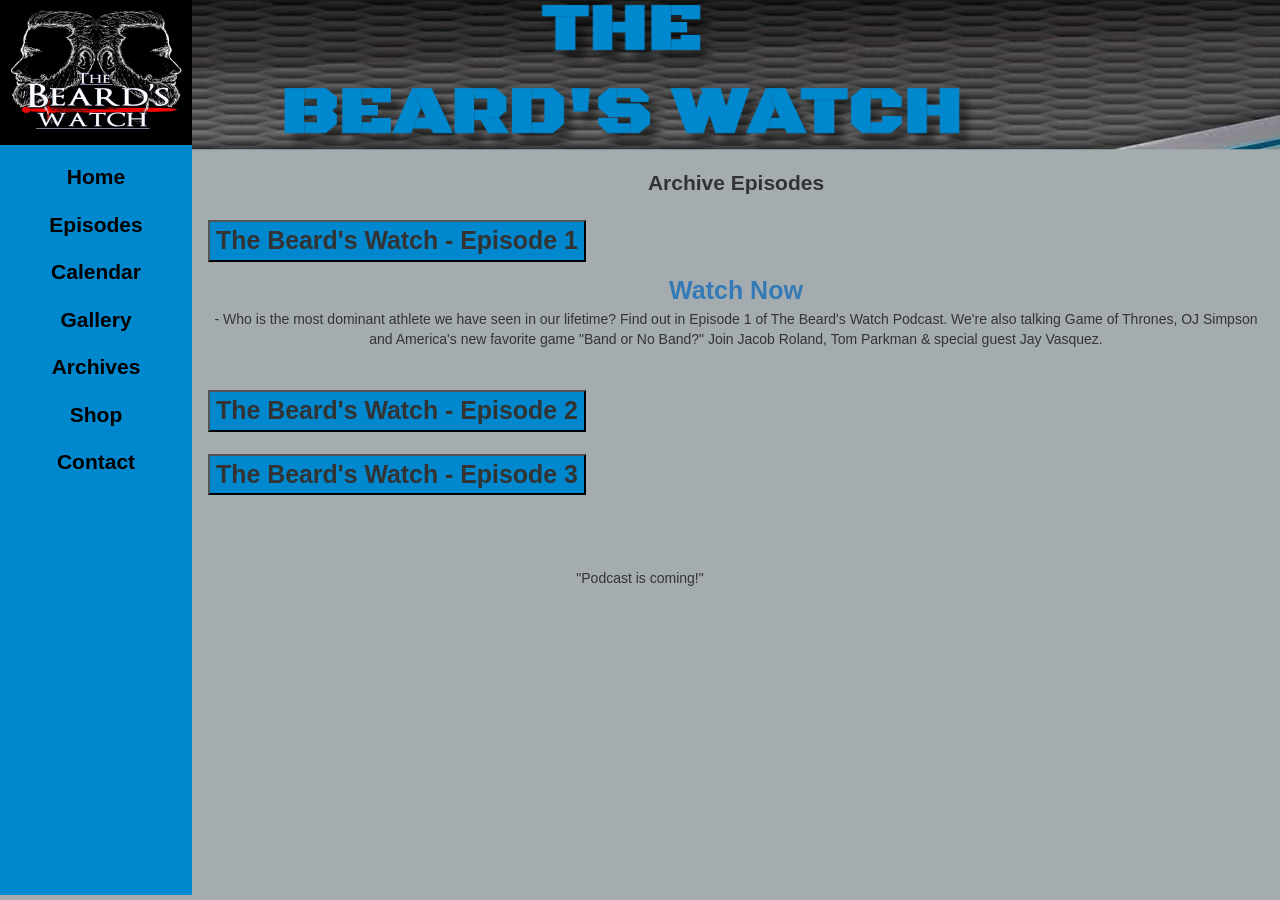
==== archives.html @ d623f408 "B" ====
<!DOCTYPE html>
<html lang="en">

		<head>
		<title>Archives</title>
		<meta charset="UTF-8" />
		<meta name="viewport" content="width=device-width, initial-scale=1.0">
		<link rel="stylesheet" type="text/css" href="css/bootstrap.css" />
		<link rel="stylesheet" type="text/css" href="brandstyle.css" />
		<link href="https://fonts.googleapis.com/css?family=Black+Ops+One" rel="stylesheet">
	</head>
	
	<body>
		<ul id="nav">
			<li><img id="logo" src="images/beards_watch.jpg" alt="Banner Image"></li>
			<li class="nav"><a href="home.html"><h2>Home</h2></a></li>
			<li class="nav"><a href="episodes.html"><h2 >Episodes</h2></a></li>
			<li class="nav"><a href="calender.html"><h2>Calendar</h2></a></li>
			<li class="nav"><a href="gallery.html"><h2>Gallery</h2></a></li>
			<li class="nav"><a href="archives.html"><h2>Archives</h2></a></li>
			<li class="nav"><a href="shop.html"><h2>Shop</h2></a></li>
			<li class="nav"><a href="contact.html"><h2>Contact</h2></a></li>
		
		</ul>
		<div id="header">
			</div>
		<div id="rightcol">
			
			<h2>Archive Episodes</h2>
						<div id="accordion">
  <div class="card">
    <div class="card-header" id="headingOne">
      <h5 class="mb-0">
        <button class="btn btn-link" data-toggle="collapse" data-target="#collapseOne" aria-expanded="true" aria-controls="collapseOne">
         <strong>The Beard's Watch - Episode 1</strong
        </button>
      </h5>
    </div>

    <div id="collapseOne" class="collapse show" aria-labelledby="headingOne" data-parent="#accordion">
      <div class="card-body">
      	<a class="watch" href="https://www.youtube.com/watch?v=7Jgq0Bxgix4&feature=youtu.beb"><strong>Watch Now</strong></a><br>
        - Who is the most dominant athlete we have seen in our lifetime? Find out in Episode 1 of The Beard's Watch Podcast. 
					  We're also talking Game of Thrones, OJ Simpson and America's new favorite game "Band or No Band?" Join Jacob Roland, Tom Parkman 
				      & special guest Jay Vasquez.</p><br>
      </div>
    </div>
  </div>
  <div class="card">
    <div class="card-header" id="headingTwo">
      <h5 class="mb-0">
        <button class="btn btn-link collapsed" data-toggle="collapse" data-target="#collapseTwo" aria-expanded="false" aria-controls="collapseTwo">
         <strong>The Beard's Watch - Episode 2</strong>
        </button>
      </h5>
    </div>
    <div id="collapseTwo" class="collapse" aria-labelledby="headingTwo" data-parent="#accordion">
      <div class="card-body">
      	<a class="watch" href="https://www.youtube.com/watch?v=VSgSSz3v7AU&feature=youtu.be"><strong>Watch Now</strong></a></br>
       - We're back and talking all things Game of Thrones' Battle of the Bastards in Episode 2. Plus, adventures of Jacob and Tom 
					  in Wilmington while celebrating the ‎PinerThingsInLife and Cleveland breaking Jay Vasquez's heart in Game 7 of the NBA Finals.
      </div>
    </div>
  </div>
  <div class="card">
    <div class="card-header" id="headingThree">
      <h5 class="mb-0">
        <button class="btn btn-link collapsed" data-toggle="collapse" data-target="#collapseThree" aria-expanded="false" aria-controls="collapseThree">
         <strong>The Beard's Watch - Episode 3</strong>
        </button>
      </h5>
    </div>
    <div id="collapseThree" class="collapse" aria-labelledby="headingThree" data-parent="#accordion">
      <div class="card-body">
      	<a class="watch" href="https://www.youtube.com/watch?v=yfYBUOcbj8g&feature=youtu.be"><strong>Watch Now</strong></a><br>
        - ‎WinterIsHere! The "Winds of Winter" have arrived, so we are breaking down the season 6 finale of Game of Thrones. 
						   It's wall-to-wall GoT with Jacob, Tom, Brian Buchauer, CJ, Drew, Jonathan and even a brief appearance from Jerriana Cansler Roland. 
						   This is gonna get good!
      </div>
    </div>
  </div>
</div>
	
		
			
				
		</div>
		<footer> 
		<p>"Podcast is coming!"<br><br></p>
		
	</footer><script src="https://code.jquery.com/jquery-3.2.1.slim.min.js" integrity="sha384-KJ3o2DKtIkvYIK3UENzmM7KCkRr/rE9/Qpg6aAZGJwFDMVNA/GpGFF93hXpG5KkN" crossorigin="anonymous"></script>
<script src="https://cdnjs.cloudflare.com/ajax/libs/popper.js/1.12.9/umd/popper.min.js" integrity="sha384-ApNbgh9B+Y1QKtv3Rn7W3mgPxhU9K/ScQsAP7hUibX39j7fakFPskvXusvfa0b4Q" crossorigin="anonymous"></script>
<script src="https://maxcdn.bootstrapcdn.com/bootstrap/4.0.0/js/bootstrap.min.js" integrity="sha384-JZR6Spejh4U02d8jOt6vLEHfe/JQGiRRSQQxSfFWpi1MquVdAyjUar5+76PVCmYl" crossorigin="anonymous"></script>
		
			<script src="http://ajax.googleapis.com/ajax/libs/jquery/1.8.2/jquery.min.js"></script>
			<script type="text/javascript">
			$("#nav").addClass("js").before('<div id="menu">&#9776;</div>');
			$("#menu").click(function(){
				$("#nav").toggle();
			});
			$(window).resize(function(){
				if(window.innerWidth > 768) {
					$("#nav").removeAttr("style");
				}
			});
		</script>
	</body>

</html>
---- brandstyle.css ----
body, html {
	margin: 0;
	background-color: #A5ACAF;
	font-family: Tahoma, Geneva, sans-seri

}

/*-- Navigation menu styling --*/
#nav {
	list-style-type: none ;
	margin: 0;
	padding: 0;
	width: 15%;
	background-color: #0088CE;
	position: fixed;
	height: 100%;
	overflow: auto;
	text-align: center;
	font-family: Tahoma, Geneva, sans-serif;
}

.nav  {
	display: block;
	color: #000;
	padding: 0;
	text-decoration: none;
	font-family: Tahoma, Geneva, sans-serif;
}

.nav a:hover{
	background-color: #0088CE;
	color: white;
}

#logo{
	width: 100%;
	height: 150px;
}

.logo2{
	width:300px;
	height: 150px;
	margin-left: 430px;
}

.gallery{
	font-family: Tahoma, Geneva, sans-serif;
	text-align: center;
	font-weight: bold
}


/*-- Contact form styling --*/
form {
  padding: 0 60px 65px 60px;}

label {
  color: #fff;
  display: block;
  margin: 10px 0 10px 0;
  font-size: 24px;}

input[type='text'], input[type='password'], textarea {
  background-color: #999;
  color: #666;
  font-family: 'Oswald', 'Futura', sans-serif;
  font-size: 24px;
  width: 96%;
  padding: 4px 6px;
  border: 1px solid #999;
  border-radius: 8px;}

input[type='text']:focus, input[type='password']:focus, textarea:focus {
  border: 1px solid #fff;
  background-color: #fff;
  outline: none;}

input[type='submit'], a.add {
  background-color: #cb6868;
  color: #f3dad1;
  border: none;
  border-radius: 5px;
  padding: 8px 10px;
  margin-top: 10px;
  float: right;
  font-size: 18px;
  text-decoration: none;
  text-transform: uppercase;}

input[type='submit']:hover, a.add:hover {
  background-color: #d75359;
  color: #f3dad1;
  cursor: pointer;
  box-shadow: none;
  position: relative;
  top: 1px;}

textarea {
  width: 96%;
  height: 5em;
  line-height: 1.4em;}


/*-- Main content styling --*/
#rightcol{
	margin-left: 15%;
	padding: 1px 16px;
	overflow: auto;
	background-color: #A5ACAF;
}

#p{
	text-align: center;
	margin-top: 20px;
	float: left;
	width: 49%;

}

#logo2{
	float: right;
	width: 49%;
	height: 300px;
}


/*-- Header image & title --*/
#header{
	height: 155px;
	margin-right: -10px;
	margin-left: -30px;
	margin-top: -5px;
	margin-bottom: 0px;
	font-family: 'Black Ops One', cursive;
	text-align: center;
	text-shadow: 7px 10px 10px rgba(0,0,0,0.40);
	font-size: 200%;
	color: #0088CE;
	background-image: url(images/header_image.png);
	background-repeat: no-repeat;
	background-size: 100% 100%;
	background-position: center 0%;
	background-position: center 0%;
}



h2{
	text-align: center;
	font-family: Tahoma, Geneva, sans-serif;
}

h3{
	text-align: center;
	font-family: Tahoma, Geneva, sans-serif;
	
}

p{
	font-family: Tahoma, Geneva, sans-serif;
	background-color: #A5ACAF;
	margin: 0;
	padding: 0;
}

ul{
	list-style-type: none;
}

li a{
	color: black;
	font-family: Tahoma, Geneva, sans-serif;
	text-decoration: none;
	list-style-type: none;
}

.list a:hover{
	background-color: #0088CE;
	color: black;
}

footer {
  margin-top: 30px;
  background-color: #A5ACAF;
  text-align: center;
}
ul.tab {
    list-style-type: none;
    margin: 0;
    padding: 0;
    overflow: hidden;
    border: 1px solid #ccc;
    background-color: #f1f1f1;
}

.watch{
	font-size: 25px;
	font-family: Tahoma, Geneva, sans-serif;
}

/*-- Bootstrap according component --*/
.card-header{
	font-size: 30px;
}
button{
	background-color: #0088CE;
}

.card{
	margin-top: -20px;
	font-family: Tahoma, Geneva, sans-serif;
}
.card-body{
	text-align: center;
	background-color: #A5ACAF;
	margin-top: -30px;
}
.container{
	display: flex;
	flex-wrap: wrap;
	justify-content: center;
}



/*-- Media Queries --*/
@media(max-width: 768px){
	#logo2, #p{
		float: none;
		text-align: center;
		width: 100%;
		}
	#header, #rightcol{
		width: 100%;
		margin: -7px;
		padding-top: -60px;
	}
	}

@media screen and (max-width: 768px) {
		#menu {
			width:1.4em;
			display: block;
			color: #0088CE;
			font-size:2em;
			text-align: center;
			margin-bottom: -45px;
			
		}
		#nav.js {

			display: none;
		}
		ul {
			width:100%;
			list-style:none;
		}
		li {
			width:100%;
			border-right:none;
		}

		#nav{
			margin-top: 40px;
			width: 150px;
			text-align: left;
			overflow: auto;
		}

		#logo{
			
			width: 100%;
			height: 100px;
}

	}

	@media screen and (min-width: 768px) {
		#menu {
			display: none;
		}
	}
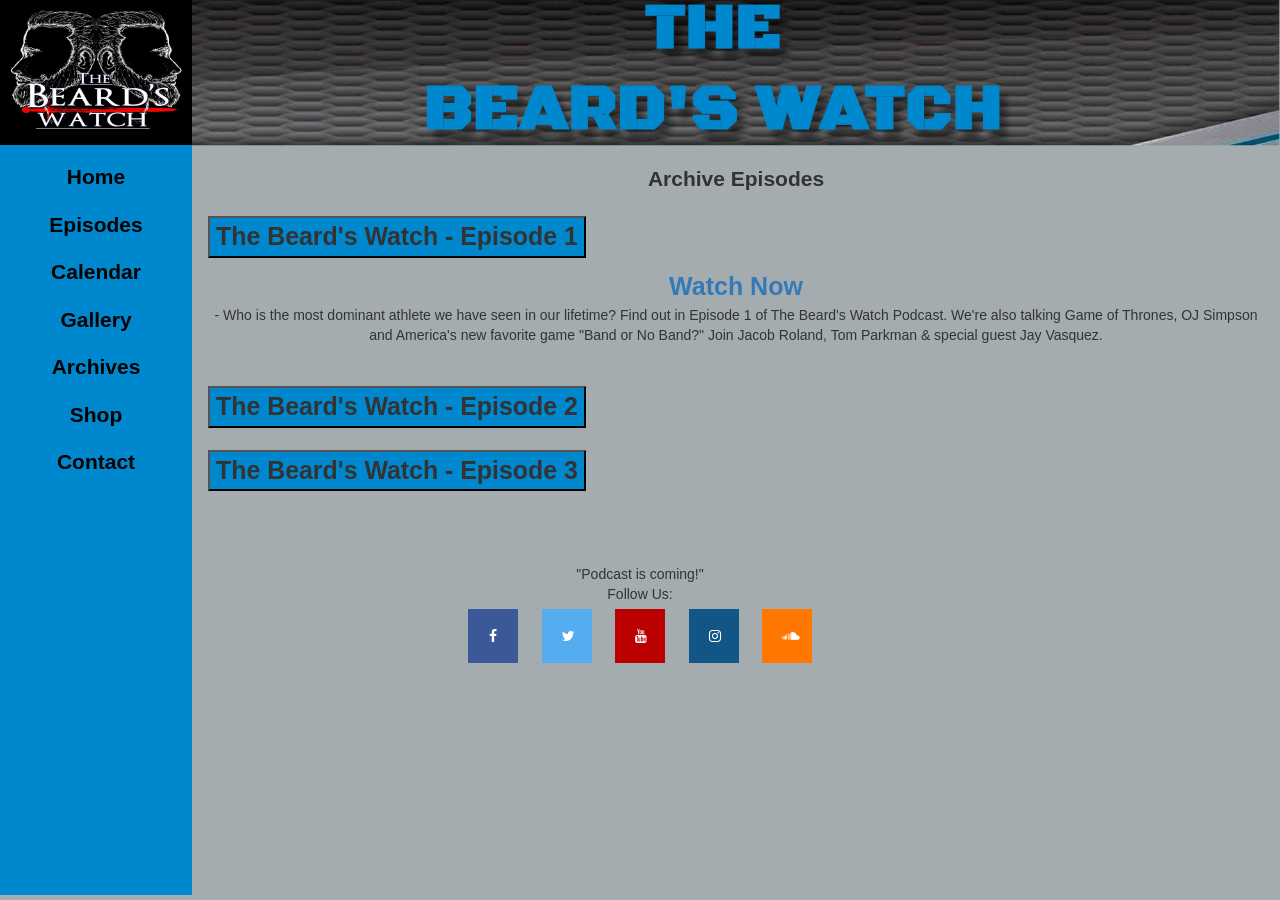
==== commit 4d2be302: "Added social media icons" ====
--- a/archives.html
+++ b/archives.html
@@ -8,12 +8,13 @@
 		<link rel="stylesheet" type="text/css" href="css/bootstrap.css" />
 		<link rel="stylesheet" type="text/css" href="brandstyle.css" />
 		<link href="https://fonts.googleapis.com/css?family=Black+Ops+One" rel="stylesheet">
+		<link rel="stylesheet" href="https://cdnjs.cloudflare.com/ajax/libs/font-awesome/4.7.0/css/font-awesome.min.css">
 	</head>
 	
 	<body>
 		<ul id="nav">
 			<li><img id="logo" src="images/beards_watch.jpg" alt="Banner Image"></li>
-			<li class="nav"><a href="home.html"><h2>Home</h2></a></li>
+			<li class="nav"><a href="index.html"><h2>Home</h2></a></li>
 			<li class="nav"><a href="episodes.html"><h2 >Episodes</h2></a></li>
 			<li class="nav"><a href="calender.html"><h2>Calendar</h2></a></li>
 			<li class="nav"><a href="gallery.html"><h2>Gallery</h2></a></li>
@@ -86,7 +87,13 @@
 				
 		</div>
 		<footer> 
-		<p>"Podcast is coming!"<br><br></p>
+		<p>"Podcast is coming!"<br></p>
+		<P> Follow Us:</P>
+			<a href="https://www.facebook.com/TheBeardsWatchPodcast/" class="fa fa-facebook"></a>
+			<a href="https://twitter.com/thebeardswatch" class="fa fa-twitter"></a>
+			<a href="https://www.youtube.com/channel/UC-xpYOs3YW6oyjSlaB9i50Q" class="fa fa-youtube"></a>
+			<a href="https://www.instagram.com/thebeardswatch/" class="fa fa-instagram"></a>
+			<a href="https://soundcloud.com/thebeardswatch" class= "fa fa-soundcloud"></a>
 		
 	</footer><script src="https://code.jquery.com/jquery-3.2.1.slim.min.js" integrity="sha384-KJ3o2DKtIkvYIK3UENzmM7KCkRr/rE9/Qpg6aAZGJwFDMVNA/GpGFF93hXpG5KkN" crossorigin="anonymous"></script>
 <script src="https://cdnjs.cloudflare.com/ajax/libs/popper.js/1.12.9/umd/popper.min.js" integrity="sha384-ApNbgh9B+Y1QKtv3Rn7W3mgPxhU9K/ScQsAP7hUibX39j7fakFPskvXusvfa0b4Q" crossorigin="anonymous"></script>
--- a/brandstyle.css
+++ b/brandstyle.css
@@ -49,6 +49,43 @@
 	font-weight: bold
 }
 
+.fa {
+  padding: 20px;
+  font-size: 30px;
+  width: 50px;
+  text-align: center;
+  text-decoration: none;
+  margin: 5px 10px;
+}
+
+.fa:hover {
+    opacity: 0.7;
+}
+
+.fa-facebook {
+  background: #3B5998;
+  color: white;
+}
+
+.fa-twitter {
+  background: #55ACEE;
+  color: white;
+}
+
+.fa-youtube {
+  background: #bb0000;
+  color: white;
+}
+
+.fa-instagram {
+  background: #125688;
+  color: white;
+}
+
+.fa-soundcloud {
+  background: #ff7700;
+  color: white;
+}
 
 /*-- Contact form styling --*/
 form {
@@ -126,9 +163,8 @@
 
 /*-- Header image & title --*/
 #header{
-	height: 155px;
-	margin-right: -10px;
-	margin-left: -30px;
+	height: 151px;
+	margin-left: 160px;
 	margin-top: -5px;
 	margin-bottom: 0px;
 	font-family: 'Black Ops One', cursive;
@@ -225,14 +261,15 @@
 
 /*-- Media Queries --*/
 @media(max-width: 768px){
-	#logo2, #p{
+	#logo2, #p, h3, footer{
+		margin-left: -10px;
 		float: none;
 		text-align: center;
-		width: 100%;
+		width: 97%;
 		}
 	#header, #rightcol{
 		width: 100%;
-		margin: -7px;
+		margin: 0px;
 		padding-top: -60px;
 	}
 	}
@@ -270,6 +307,7 @@
 		#logo{
 			
 			width: 100%;
+			margin-right: 50px;
 			height: 100px;
 }
 
